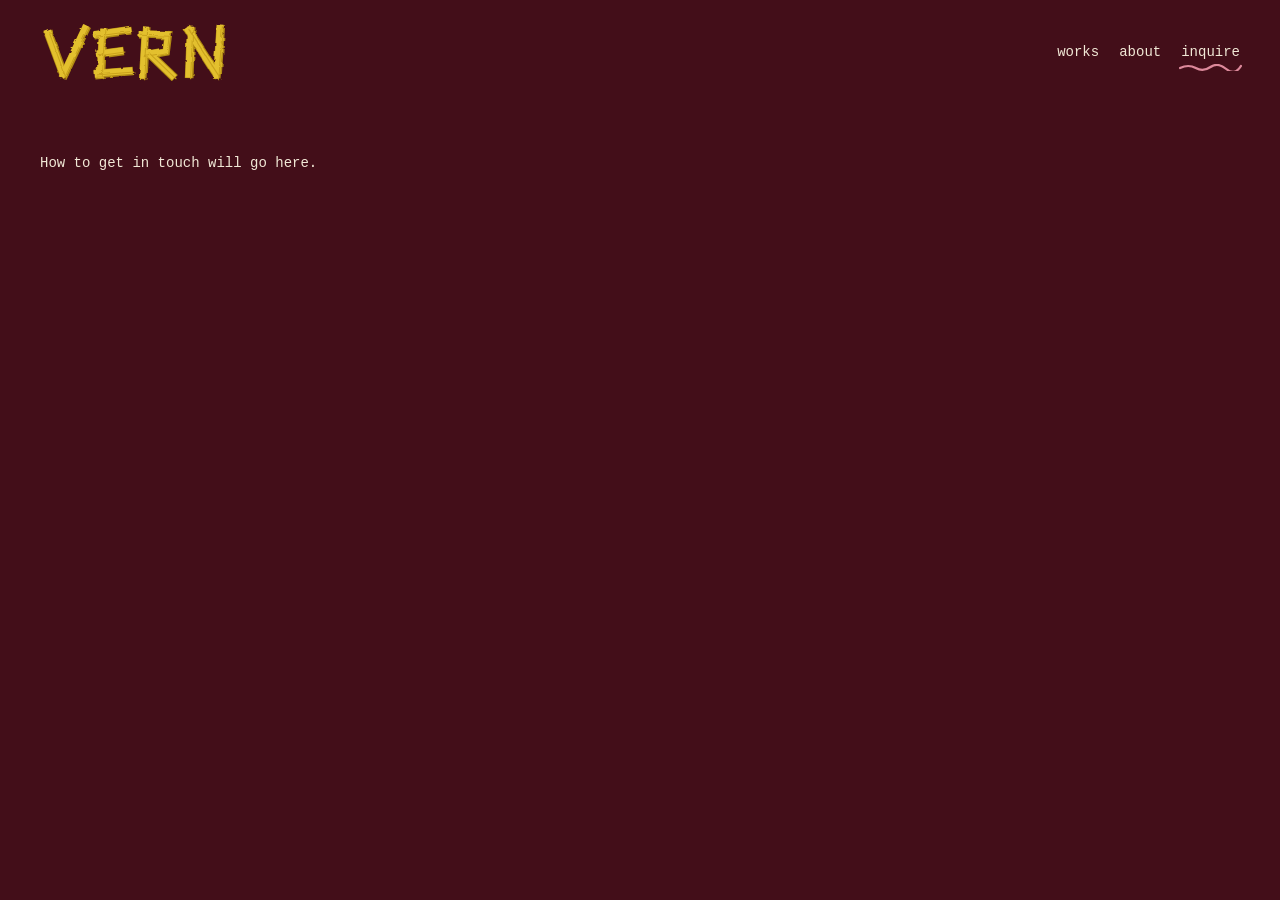
==== inquire.html @ 79c69b48 "Update site Co-Authored-By: Claude Opus 5.5 <noreply@anthropic.com>" ====
<!doctype html>
<html lang="en"><head><meta charset="utf-8"><meta name="viewport" content="width=device-width, initial-scale=1">
<meta name="robots" content="noindex, nofollow"><title>inquire · VERN</title><link rel="icon" href="icon.svg"><link rel="stylesheet" href="style.css"></head>
<body class="inquire">
<header><a class="name" href="index.html"><svg class="logo" viewBox="0 0 372 112" role="img" aria-label="VERN">
<filter id="brush" x="-5%" y="-10%" width="110%" height="120%"><feTurbulence type="fractalNoise" baseFrequency=".035 .06"
 numOctaves="3" seed="4"/><feDisplacementMap in="SourceGraphic" scale="7"/></filter>
<g filter="url(#brush)" fill="none" stroke-linecap="butt">
<g stroke="#b08a12" stroke-width="17"><path d="M14 12 L48 104"/><path d="M92 4 L44 106"/><path d="M124 8 L119 104"/><path d="M106 22 L178 12"/><path d="M112 60 L164 53"/><path d="M106 98 L182 92"/><path d="M208 6 L202 108"/><path d="M194 20 L250 22 L246 54 L200 62"/><path d="M212 56 L264 106"/><path d="M292 106 L296 6"/><path d="M288 8 L350 104"/><path d="M354 2 L347 108"/></g>
<g stroke="#e3c02f" stroke-width="13" transform="translate(-1 -1)"><path d="M14 12 L48 104"/><path d="M92 4 L44 106"/><path d="M124 8 L119 104"/><path d="M106 22 L178 12"/><path d="M112 60 L164 53"/><path d="M106 98 L182 92"/><path d="M208 6 L202 108"/><path d="M194 20 L250 22 L246 54 L200 62"/><path d="M212 56 L264 106"/><path d="M292 106 L296 6"/><path d="M288 8 L350 104"/><path d="M354 2 L347 108"/></g>
<g stroke="#c9a21c" stroke-width="2" transform="translate(3 2)"><path d="M14 12 L48 104"/><path d="M92 4 L44 106"/><path d="M124 8 L119 104"/><path d="M106 22 L178 12"/><path d="M112 60 L164 53"/><path d="M106 98 L182 92"/><path d="M208 6 L202 108"/><path d="M194 20 L250 22 L246 54 L200 62"/><path d="M212 56 L264 106"/><path d="M292 106 L296 6"/><path d="M288 8 L350 104"/><path d="M354 2 L347 108"/></g>
</g></svg></a><nav aria-label="Menu"><a href="works.html">works</a><a href="about.html">about</a><a href="inquire.html" aria-current=page>inquire</a></nav></header>
<main><div class='words'><p>How to get in touch will go here.</p></div></main>
<script src="site.js"></script></body></html>
---- style.css ----
/* Colors: dark burgundy page (VERN, D11); cream, pink and yellow come from the paintings. */
* { box-sizing: border-box; }
body { margin: 0; background: #430e19; color: #f1e8d6; min-height: 100vh; min-height: 100svh; display: flex; flex-direction: column;
  font: 14px/1.5 "Courier Prime", "American Typewriter", "Courier New", Courier, monospace; }
a, button { color: #f1e8d6; text-decoration: none; }
a:focus-visible, button:focus-visible { outline: 2px solid #e3c02f; outline-offset: 4px; }
button { font: inherit; background: none; border: 0; padding: 12px; cursor: pointer; }
img { display: block; max-width: 100%; height: auto; }
h1 { font-size: 16px; margin: 0 0 4px; }
p { margin: 0 0 8px; }
figure { margin: 0; }
header { display: flex; justify-content: space-between; align-items: center; flex-wrap: wrap; gap: 4px 12px; padding: 16px 20px; }
.logo { width: 118px; height: auto; display: block; }
.name:hover .logo { transform: rotate(-3deg); }
.logo, .wall a { transition: transform .25s; }
header nav { display: flex; margin: 0 -10px; }
header nav a { padding: 12px 10px; }
/* a hand-drawn pink underline */
nav a:hover, nav a[aria-current] { background: no-repeat center bottom 4px / calc(100% - 16px) 7px
  url("data:image/svg+xml,%3Csvg xmlns='http://www.w3.org/2000/svg' viewBox='0 0 60 7' preserveAspectRatio='none'%3E%3Cpath d='M1 4Q9 0 16 4T30 3T45 5T59 2' fill='none' stroke='%23dd899b' stroke-width='2.2' stroke-linecap='round'/%3E%3C/svg%3E"); }
main { flex: 1; display: flex; flex-direction: column; }

/* landing: one painting */
.only { flex: 1; position: relative; min-height: 180px; margin: 0 20px 72px; }
.only img { position: absolute; inset: 0; width: 100%; height: 100%; object-fit: contain; }

/* works: only the pictures */
.wall { padding: 12px 20px 56px; width: 100%; max-width: 1300px; margin: 0 auto; }
.wall a { display: block; margin-bottom: 28px; break-inside: avoid; }
.wall a:nth-child(odd):hover { transform: rotate(-.8deg); }
.wall a:nth-child(even):hover { transform: rotate(.8deg); }

/* one painting */
.one { padding: 8px 20px; margin: 0 auto; }
.one img { max-height: 78vh; max-height: 78svh; width: auto; margin: 0 auto; }
.one a { cursor: zoom-in; display: block; }
.one figcaption { margin-top: 14px; }
.turn { display: flex; justify-content: space-between; padding: 8px 12px 24px; }
.turn a { padding: 12px 8px; }
dialog { border: 0; padding: 0; width: 100vw; height: 100vh; height: 100dvh; max-width: none; max-height: none; background: #1c1713; }
.pan { width: 100%; height: 100%; overflow: auto; }
.pan img { max-width: none; width: max(100vw, 1600px); cursor: zoom-out; }
#close { position: fixed; top: 12px; right: 12px; z-index: 1; background: #430e19; }
.words { padding: 32px 20px; max-width: 560px; }

@media (min-width: 760px) {
  header { padding: 24px 40px; }
  .logo { width: 190px; }
  .only { margin: 0 40px 72px; }
  .words { padding: 48px 40px; }
  .wall { padding: 20px 40px 80px; columns: 2; column-gap: 36px; }
  .wall a { margin-bottom: 36px; }
  .one { display: flex; align-items: flex-end; justify-content: center; gap: 24px; padding: 8px 40px; }
  .one a { min-width: 0; }
  .one figcaption { width: 180px; flex: none; }
  .turn { padding: 8px 32px 24px; }
}
@media (prefers-reduced-motion: reduce) { * { transition: none !important; transform: none !important; } }
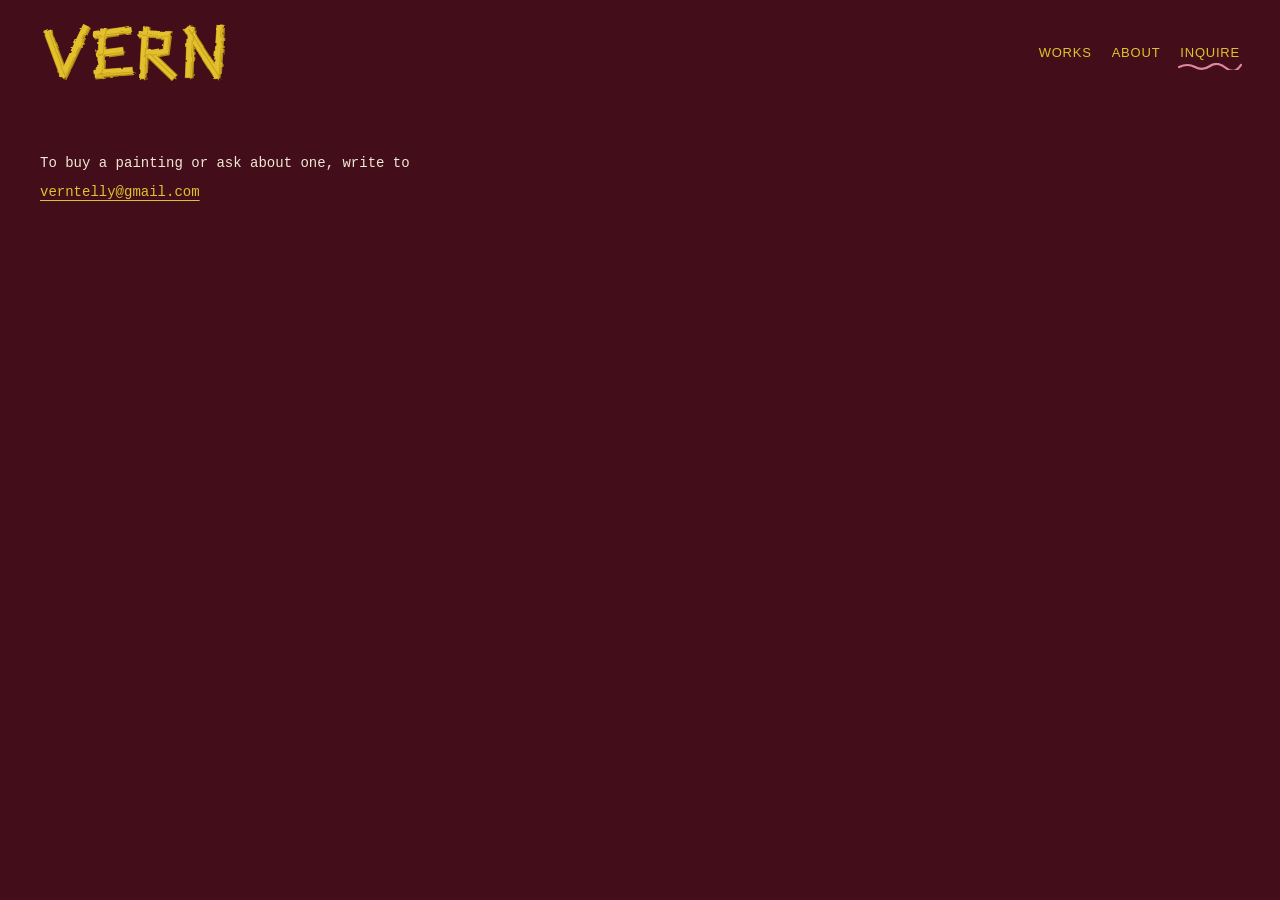
==== commit e8131edb: "Update site Co-Authored-By: Claude Opus 5.5 <noreply@anthropic.com>" ====
--- a/inquire.html
+++ b/inquire.html
@@ -10,5 +10,5 @@
 <g stroke="#e3c02f" stroke-width="13" transform="translate(-1 -1)"><path d="M14 12 L48 104"/><path d="M92 4 L44 106"/><path d="M124 8 L119 104"/><path d="M106 22 L178 12"/><path d="M112 60 L164 53"/><path d="M106 98 L182 92"/><path d="M208 6 L202 108"/><path d="M194 20 L250 22 L246 54 L200 62"/><path d="M212 56 L264 106"/><path d="M292 106 L296 6"/><path d="M288 8 L350 104"/><path d="M354 2 L347 108"/></g>
 <g stroke="#c9a21c" stroke-width="2" transform="translate(3 2)"><path d="M14 12 L48 104"/><path d="M92 4 L44 106"/><path d="M124 8 L119 104"/><path d="M106 22 L178 12"/><path d="M112 60 L164 53"/><path d="M106 98 L182 92"/><path d="M208 6 L202 108"/><path d="M194 20 L250 22 L246 54 L200 62"/><path d="M212 56 L264 106"/><path d="M292 106 L296 6"/><path d="M288 8 L350 104"/><path d="M354 2 L347 108"/></g>
 </g></svg></a><nav aria-label="Menu"><a href="works.html">works</a><a href="about.html">about</a><a href="inquire.html" aria-current=page>inquire</a></nav></header>
-<main><div class='words'><p>How to get in touch will go here.</p></div></main>
+<main><div class='words'><p>To buy a painting or ask about one, write to</p><p><a class='email' href='mailto:verntelly@gmail.com'>verntelly@gmail.com</a></p></div></main>
 <script src="site.js"></script></body></html>
--- a/style.css
+++ b/style.css
@@ -14,7 +14,8 @@
 .name:hover .logo { transform: rotate(-3deg); }
 .logo, .wall a { transition: transform .25s; }
 header nav { display: flex; margin: 0 -10px; }
-header nav a { padding: 12px 10px; }
+header nav a { padding: 12px 10px; color: #e3c02f; text-transform: uppercase; letter-spacing: .06em;
+  font: 500 13px/1.5 "Helvetica Neue", Helvetica, Arial, sans-serif; }
 /* a hand-drawn pink underline */
 nav a:hover, nav a[aria-current] { background: no-repeat center bottom 4px / calc(100% - 16px) 7px
   url("data:image/svg+xml,%3Csvg xmlns='http://www.w3.org/2000/svg' viewBox='0 0 60 7' preserveAspectRatio='none'%3E%3Cpath d='M1 4Q9 0 16 4T30 3T45 5T59 2' fill='none' stroke='%23dd899b' stroke-width='2.2' stroke-linecap='round'/%3E%3C/svg%3E"); }
@@ -35,24 +36,27 @@
 .one img { max-height: 78vh; max-height: 78svh; width: auto; margin: 0 auto; }
 .one a { cursor: zoom-in; display: block; }
 .one figcaption { margin-top: 14px; }
+.note { max-width: 560px; margin-top: 14px; }
 .turn { display: flex; justify-content: space-between; padding: 8px 12px 24px; }
 .turn a { padding: 12px 8px; }
 dialog { border: 0; padding: 0; width: 100vw; height: 100vh; height: 100dvh; max-width: none; max-height: none; background: #1c1713; }
 .pan { width: 100%; height: 100%; overflow: auto; }
 .pan img { max-width: none; width: max(100vw, 1600px); cursor: zoom-out; }
 #close { position: fixed; top: 12px; right: 12px; z-index: 1; background: #430e19; }
+.email { color: #e3c02f; text-decoration: underline; text-underline-offset: 4px; }
 .words { padding: 32px 20px; max-width: 560px; }
 
 @media (min-width: 760px) {
   header { padding: 24px 40px; }
   .logo { width: 190px; }
   .only { margin: 0 40px 72px; }
-  .words { padding: 48px 40px; }
+  .email { color: #e3c02f; text-decoration: underline; text-underline-offset: 4px; }
+.words { padding: 48px 40px; }
   .wall { padding: 20px 40px 80px; columns: 2; column-gap: 36px; }
   .wall a { margin-bottom: 36px; }
   .one { display: flex; align-items: flex-end; justify-content: center; gap: 24px; padding: 8px 40px; }
   .one a { min-width: 0; }
-  .one figcaption { width: 180px; flex: none; }
+  .one figcaption { width: 260px; flex: none; }
   .turn { padding: 8px 32px 24px; }
 }
 @media (prefers-reduced-motion: reduce) { * { transition: none !important; transform: none !important; } }
